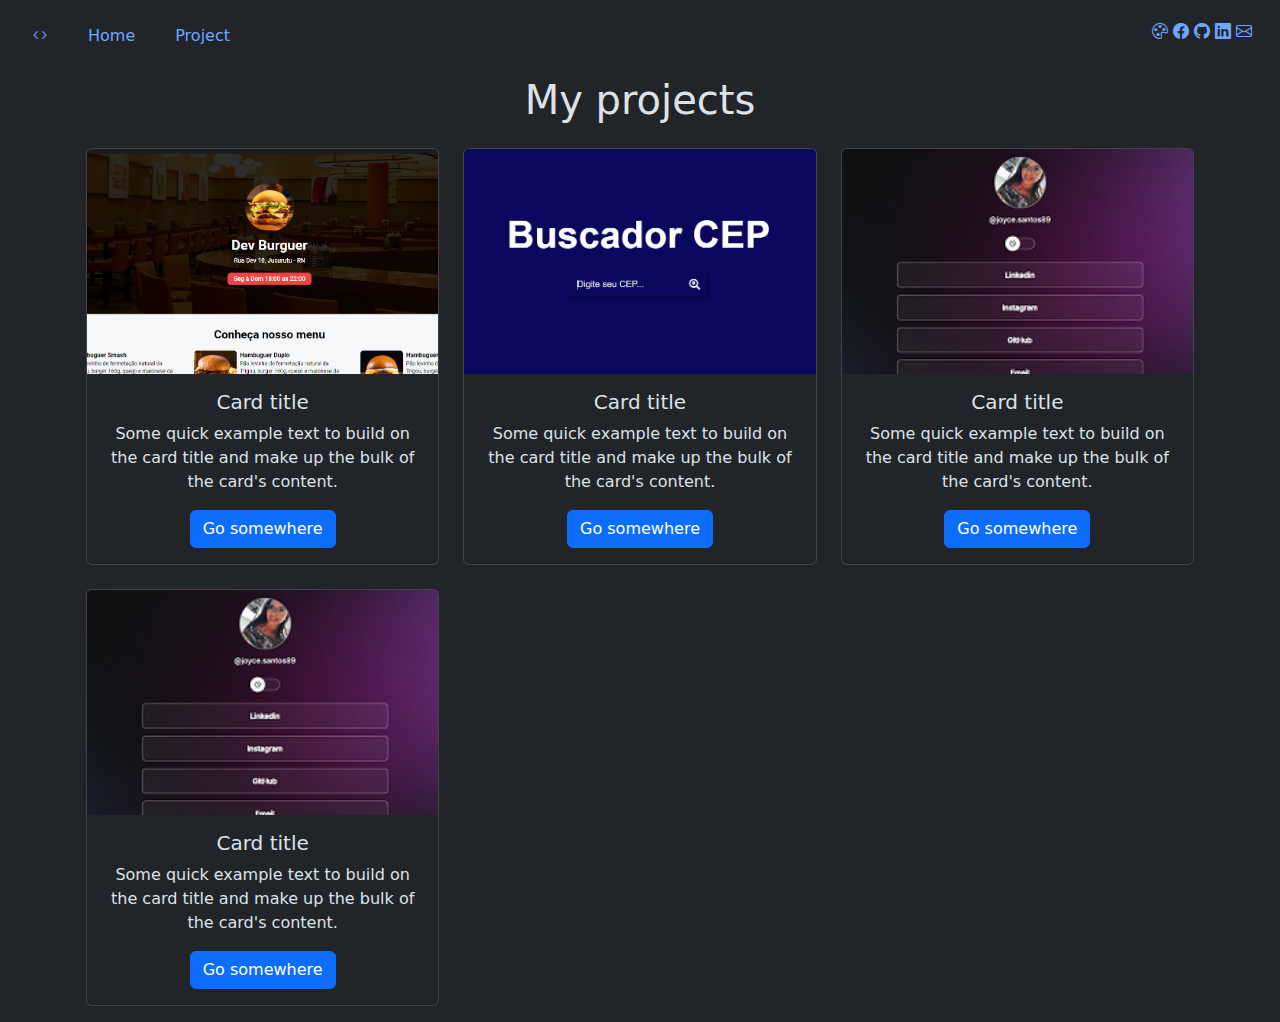
==== project.html @ a43f8127 "add: page projects" ====
<!DOCTYPE html>
<html lang="en" data-bs-theme="dark">
<head>
    <meta charset="UTF-8">
    <meta name="viewport" content="width=device-width, initial-scale=1.0">
    <title>Joyce</title>
    <!-- Google Fonts -->
    <link rel="preconnect" href="https://fonts.googleapis.com">
    <link rel="preconnect" href="https://fonts.gstatic.com" crossorigin>
    <link href="https://fonts.googleapis.com/css2?family=Lato:wght@100;300;400;700;900&display=swap" rel="stylesheet">
    <!-- Bootstrap CSS -->
    <link href="https://cdn.jsdelivr.net/npm/bootstrap@5.3.3/dist/css/bootstrap.min.css" rel="stylesheet" integrity="sha384-QWTKZyjpPEjISv5WaRU9OFeRpok6YctnYmDr5pNlyT2bRjXh0JMhjY6hW+ALEwIH" crossorigin="anonymous">
    <link rel="stylesheet" href="https://cdn.jsdelivr.net/npm/bootstrap-icons@1.11.3/font/bootstrap-icons.min.css">
    <!-- Custom CSS -->
    <link rel="stylesheet" href="css/style.css">
    
</head>
<body>
   <!-- NavBar -->
 
  <ul class="nav nav-pills  m-1 p-2">
  <li class="nav-item" data-aos="fade-left">
    
      <i class="bi bi-code m-1 nav-link"></i>
    
  
  <li class="nav-item" data-aos="fade-left">
    <a class="nav-link  start-2 m-1" href="index.html">Home</a>
  </li>

  <li class="nav-item" data-aos="fade-left">
    <a class="nav-link  m-1" href="project.html">Project</a>
  </li>
  <li class="nav-item ms-auto" id="icons">
    <li>
  <li href="#" class="nav-link justify-content-end" data-aos="fade-left">
    
    <a onclick="tema()" id="tema"><i class="bi bi-palette"></i></a>
    <a href="http://www.facebook.com/Joy.Santos89" target="_blank" class="bi bi-facebook"></a>
    <a href="https://github.com/Joyce8900" target="_blank" class="bi bi-github"></a>
    <a href="https://www.linkedin.com/in/joyce-santos-4589b11a8" target="_blank" class="bi bi-linkedin"></a>
    <a href="mailto:joycesantos8900@gmail.com" class="bi bi-envelope"></a>
    </li>
</li>

  </li>
</ul>
  <p class="h1 title m-2 d-flex justify-content-center">My projects</p>
  <section class="container text-center p-3" data-aos="flip-down">
  <div class="row row-cols-1 row-cols-md-3 g-4"> <!-- 1 coluna em telas pequenas, 3 em médias e maiores -->
    
    <div class="col">
      <div class="card">
        <img class="card-img-top" src="./img/cardapio.png" alt="Cardapio" style="height: 25vh; object-fit: cover;">
        <div class="card-body">
          <h5 class="card-title">Card title</h5>
          <p class="card-text">Some quick example text to build on the card title and make up the bulk of the card's content.</p>
          <a href="https://cardapio-lilac.vercel.app/" target="_blank" class="btn btn-primary">Go somewhere</a>
        </div>
      </div>
    </div>
    
    <div class="col">
      <div class="card">
        <img class="card-img-top" src="./img/cep.png" alt="Cep" style="height: 25vh; object-fit: cover;">
        <div class="card-body">
          <h5 class="card-title">Card title</h5>
          <p class="card-text">Some quick example text to build on the card title and make up the bulk of the card's content.</p>
          <a href="https://buscador-cep-beryl.vercel.app/" target="_blank" class="btn btn-primary">Go somewhere</a>
        </div>
      </div>
    </div>
    
    <div class="col">
      <div class="card">
        <img class="card-img-top" src="./img/devlinks.png" alt="Dev Links" style="height: 25vh; object-fit: cover;">
        <div class="card-body">
          <h5 class="card-title">Card title</h5>
          <p class="card-text">Some quick example text to build on the card title and make up the bulk of the card's content.</p>
          <a href="https://joyce8900.github.io/DevLinks/" target="_blank" class="btn btn-primary">Go somewhere</a>
        </div>
      </div>
    </div>

     <div class="col">
      <div class="card">
        <img class="card-img-top" src="./img/devlinks.png" alt="Dev Links" style="height: 25vh; object-fit: cover;">
        <div class="card-body">
          <h5 class="card-title">Card title</h5>
          <p class="card-text">Some quick example text to build on the card title and make up the bulk of the card's content.</p>
          <a href="https://joyce8900.github.io/DevLinks/" target="_blank" class="btn btn-primary">Go somewhere</a>
        </div>
      </div>
    </div>

  </div>
</section>


</body>
</html>
---- css/style.css ----
h1{
  color: black;
}
#icons{
  font-size: 1.2em;
  display: flex;
  gap: 10px;
}
#main-projects {
  color: rgb(46, 45, 45);
  width: 100%;
  height: 20rem;
  white-space: nowrap;
  /* border: 1px solid black; */
  margin: auto; 
  display: flex; 
  justify-content: center; 
  align-items: center; 
}
#tema:hover{
  cursor: pointer;
}

#proactivity:hover{
  transition:  background-color 2s ease ;
}
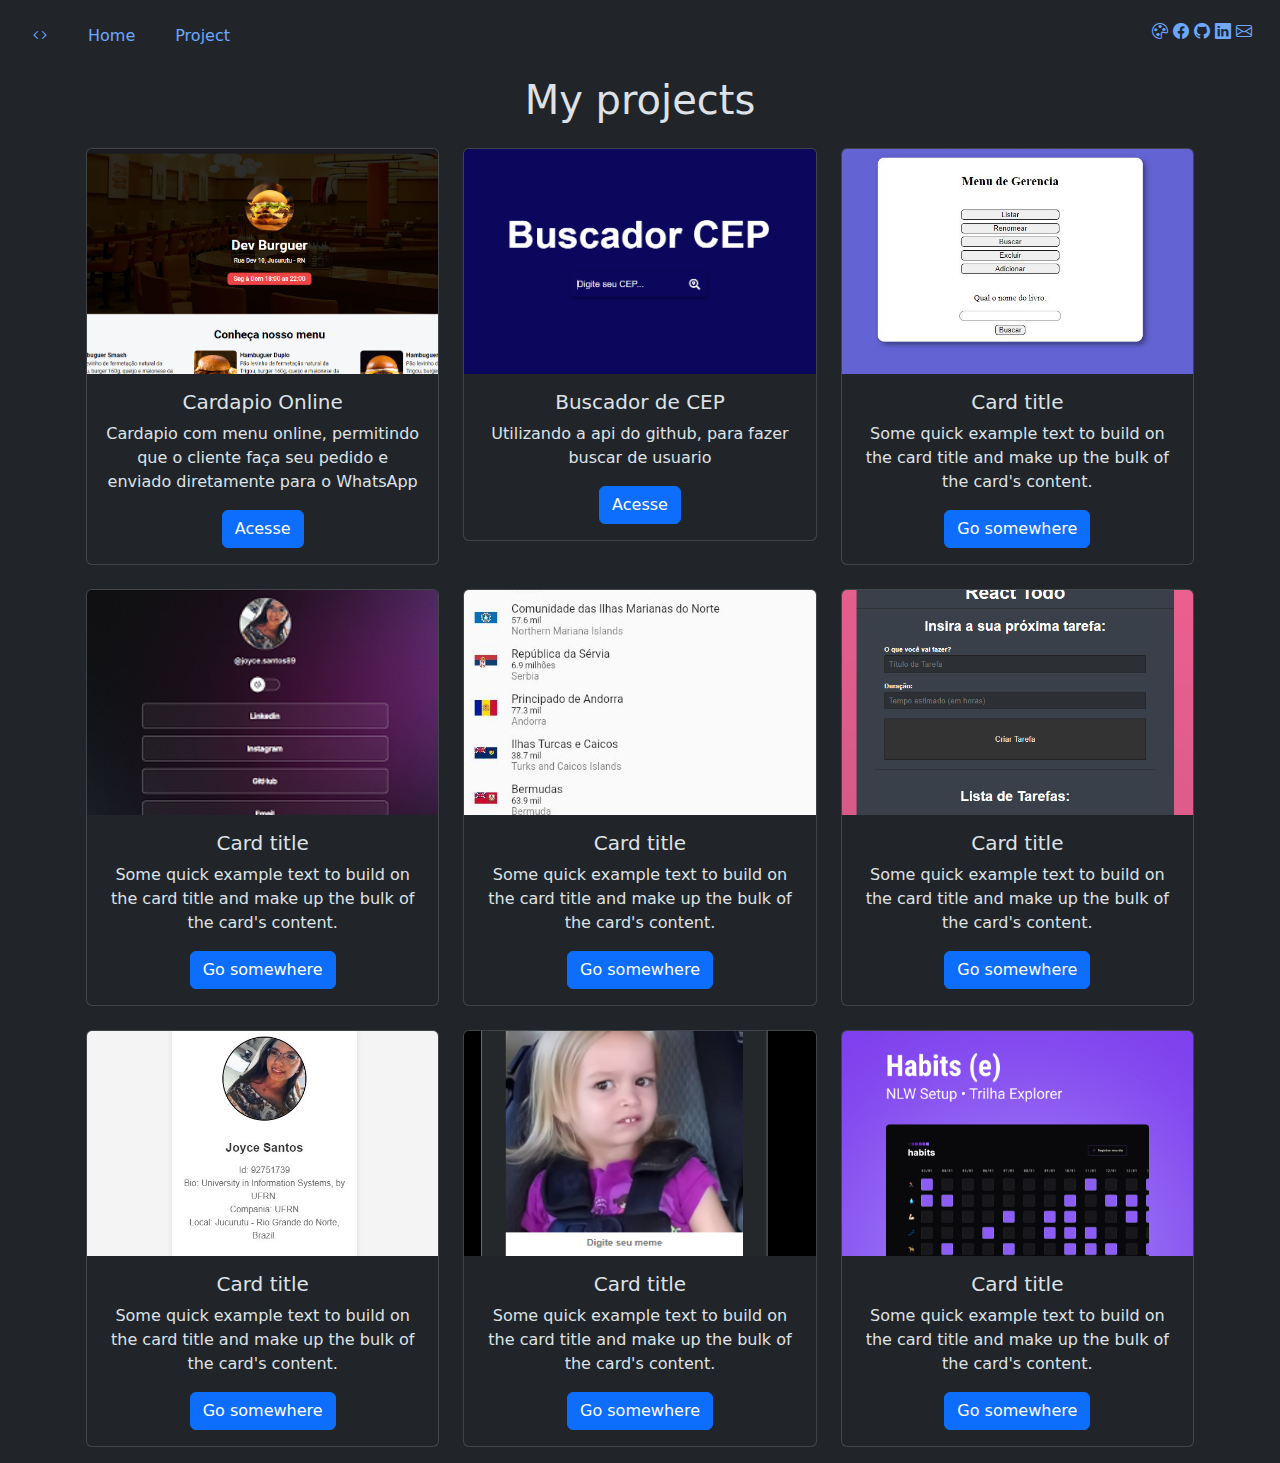
==== commit b0ca7b70: "add:  imgs" ====
--- a/project.html
+++ b/project.html
@@ -53,9 +53,9 @@
       <div class="card">
         <img class="card-img-top" src="./img/cardapio.png" alt="Cardapio" style="height: 25vh; object-fit: cover;">
         <div class="card-body">
-          <h5 class="card-title">Card title</h5>
-          <p class="card-text">Some quick example text to build on the card title and make up the bulk of the card's content.</p>
-          <a href="https://cardapio-lilac.vercel.app/" target="_blank" class="btn btn-primary">Go somewhere</a>
+          <h5 class="card-title">Cardapio Online</h5>
+          <p class="card-text">Cardapio com menu online, permitindo que o cliente faça seu pedido e enviado diretamente para o WhatsApp</p>
+          <a href="https://cardapio-lilac.vercel.app/" target="_blank" class="btn btn-primary">Acesse</a>
         </div>
       </div>
     </div>
@@ -64,9 +64,20 @@
       <div class="card">
         <img class="card-img-top" src="./img/cep.png" alt="Cep" style="height: 25vh; object-fit: cover;">
         <div class="card-body">
+          <h5 class="card-title">Buscador de CEP</h5>
+          <p class="card-text">Utilizando a api do github, para fazer buscar de usuario</p>
+          <a href="https://buscador-cep-beryl.vercel.app/" target="_blank" class="btn btn-primary">Acesse</a>
+        </div>
+      </div>
+    </div>
+
+    <div class="col">
+      <div class="card">
+        <img class="card-img-top" src="./img/livros.jfif" alt="livros" style="height: 25vh; object-fit: cover;">
+        <div class="card-body">
           <h5 class="card-title">Card title</h5>
           <p class="card-text">Some quick example text to build on the card title and make up the bulk of the card's content.</p>
-          <a href="https://buscador-cep-beryl.vercel.app/" target="_blank" class="btn btn-primary">Go somewhere</a>
+          <a href="https://joyce8900.github.io/Gerenciamento-de-Estoque-de-Livros/" target="_blank" class="btn btn-primary">Go somewhere</a>
         </div>
       </div>
     </div>
@@ -84,18 +95,64 @@
 
      <div class="col">
       <div class="card">
-        <img class="card-img-top" src="./img/devlinks.png" alt="Dev Links" style="height: 25vh; object-fit: cover;">
+        <img class="card-img-top" src="./img/exploração-geográfica.jfif" alt="exploração-geográfica" style="height: 25vh; object-fit: cover;">
         <div class="card-body">
           <h5 class="card-title">Card title</h5>
           <p class="card-text">Some quick example text to build on the card title and make up the bulk of the card's content.</p>
-          <a href="https://joyce8900.github.io/DevLinks/" target="_blank" class="btn btn-primary">Go somewhere</a>
+          <a href="https://z1cu06x71cv0.zapp.page/#/" target="_blank" class="btn btn-primary">Go somewhere</a>
         </div>
       </div>
     </div>
 
+
+    <div class="col">
+      <div class="card">
+        <img class="card-img-top" src="./img/Todo-React.png" alt="Todo-React" style="height: 25vh; object-fit: cover;">
+        <div class="card-body">
+          <h5 class="card-title">Card title</h5>
+          <p class="card-text">Some quick example text to build on the card title and make up the bulk of the card's content.</p>
+          <a href="https://todo-react-five-psi.vercel.app/" target="_blank" class="btn btn-primary">Go somewhere</a>
+        </div>
+      </div>
+    </div>
+
+    <div class="col">
+      <div class="card">
+        <img class="card-img-top" src="./img/github.jfif" alt="GithubApi" style="height: 25vh; object-fit: cover;">
+        <div class="card-body">
+          <h5 class="card-title">Card title</h5>
+          <p class="card-text">Some quick example text to build on the card title and make up the bulk of the card's content.</p>
+          <a href="https://joyce8900.github.io/ApiGithub/" target="_blank" class="btn btn-primary">Go somewhere</a>
+        </div>
+      </div>
+    </div>
+
+     <div class="col">
+      <div class="card">
+        <img class="card-img-top" src="./img/maquina-meme.png" alt="maquina-meme" style="height: 25vh; object-fit: cover;">
+        <div class="card-body">
+          <h5 class="card-title">Card title</h5>
+          <p class="card-text">Some quick example text to build on the card title and make up the bulk of the card's content.</p>
+          <a href="https://joyce8900.github.io/M-quina-de-Memes/" target="_blank" class="btn btn-primary">Go somewhere</a>
+        </div>
+      </div>
+    </div>
+
+    <div class="col">
+      <div class="card">
+        <img class="card-img-top" src="./img/habits.jpg" alt="habits" style="height: 25vh; object-fit: cover;">
+        <div class="card-body">
+          <h5 class="card-title">Card title</h5>
+          <p class="card-text">Some quick example text to build on the card title and make up the bulk of the card's content.</p>
+          <a href="https://joyce8900.github.io/M-quina-de-Memes/" target="_blank" class="btn btn-primary">Go somewhere</a>
+        </div>
+      </div>
+    </div>
+    
+
   </div>
 </section>
 
-
+<script src="script.js"></script>
 </body>
 </html>
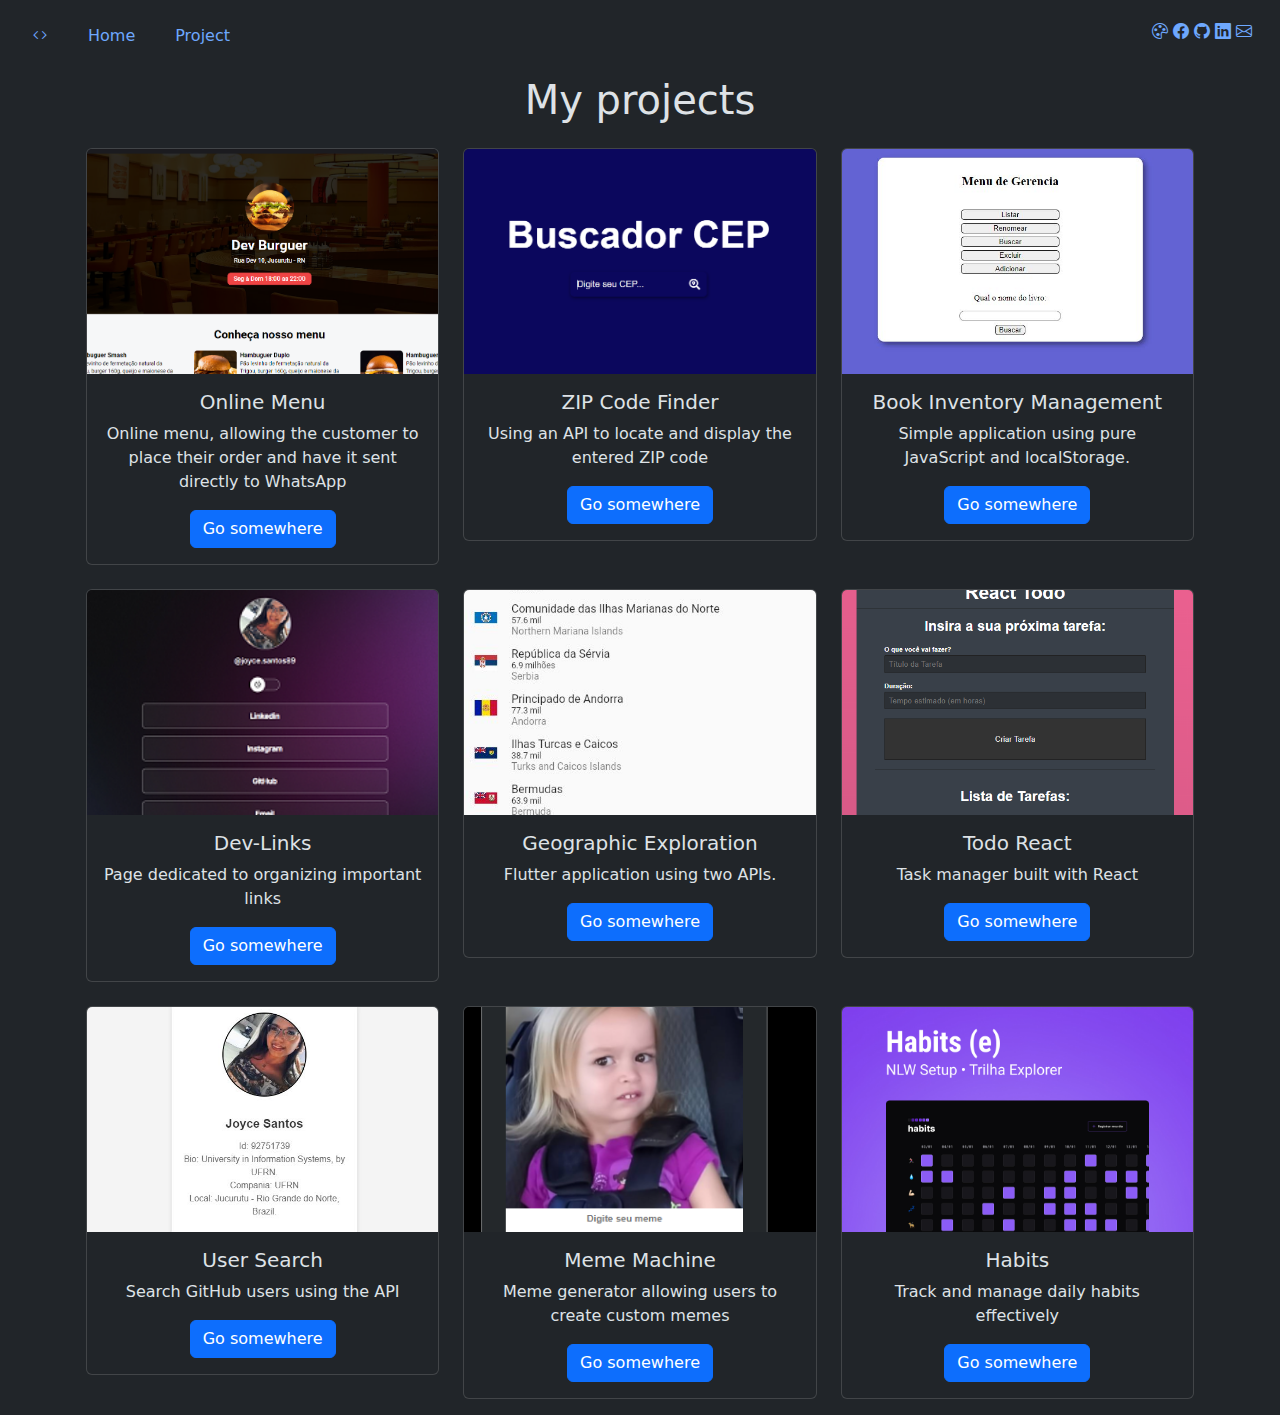
==== commit 0149023b: "add: legenda em projetos" ====
--- a/project.html
+++ b/project.html
@@ -53,9 +53,10 @@
       <div class="card">
         <img class="card-img-top" src="./img/cardapio.png" alt="Cardapio" style="height: 25vh; object-fit: cover;">
         <div class="card-body">
-          <h5 class="card-title">Cardapio Online</h5>
-          <p class="card-text">Cardapio com menu online, permitindo que o cliente faça seu pedido e enviado diretamente para o WhatsApp</p>
-          <a href="https://cardapio-lilac.vercel.app/" target="_blank" class="btn btn-primary">Acesse</a>
+          <h5 class="card-title">Online Menu</h5>
+          <p class="card-text">Online menu, allowing the customer to place their order and have it sent directly to WhatsApp</p>
+
+          <a href="https://cardapio-lilac.vercel.app/" target="_blank" class="btn btn-primary">Go somewhere</a>
         </div>
       </div>
     </div>
@@ -64,9 +65,10 @@
       <div class="card">
         <img class="card-img-top" src="./img/cep.png" alt="Cep" style="height: 25vh; object-fit: cover;">
         <div class="card-body">
-          <h5 class="card-title">Buscador de CEP</h5>
-          <p class="card-text">Utilizando a api do github, para fazer buscar de usuario</p>
-          <a href="https://buscador-cep-beryl.vercel.app/" target="_blank" class="btn btn-primary">Acesse</a>
+          <h5 class="card-title">ZIP Code Finder</h5>
+          <p class="card-text">Using an API to locate and display the entered ZIP code</p>
+
+          <a href="https://buscador-cep-beryl.vercel.app/" target="_blank" class="btn btn-primary">Go somewhere</a>
         </div>
       </div>
     </div>
@@ -75,8 +77,9 @@
       <div class="card">
         <img class="card-img-top" src="./img/livros.jfif" alt="livros" style="height: 25vh; object-fit: cover;">
         <div class="card-body">
-          <h5 class="card-title">Card title</h5>
-          <p class="card-text">Some quick example text to build on the card title and make up the bulk of the card's content.</p>
+          <h5 class="card-title">Book Inventory Management</h5>
+          <p class="card-text">Simple application using pure JavaScript and localStorage.</p>
+
           <a href="https://joyce8900.github.io/Gerenciamento-de-Estoque-de-Livros/" target="_blank" class="btn btn-primary">Go somewhere</a>
         </div>
       </div>
@@ -86,8 +89,9 @@
       <div class="card">
         <img class="card-img-top" src="./img/devlinks.png" alt="Dev Links" style="height: 25vh; object-fit: cover;">
         <div class="card-body">
-          <h5 class="card-title">Card title</h5>
-          <p class="card-text">Some quick example text to build on the card title and make up the bulk of the card's content.</p>
+          <h5 class="card-title">Dev-Links</h5>
+          <p class="card-text">Page dedicated to organizing important links</p>
+
           <a href="https://joyce8900.github.io/DevLinks/" target="_blank" class="btn btn-primary">Go somewhere</a>
         </div>
       </div>
@@ -97,8 +101,9 @@
       <div class="card">
         <img class="card-img-top" src="./img/exploração-geográfica.jfif" alt="exploração-geográfica" style="height: 25vh; object-fit: cover;">
         <div class="card-body">
-          <h5 class="card-title">Card title</h5>
-          <p class="card-text">Some quick example text to build on the card title and make up the bulk of the card's content.</p>
+          <h5 class="card-title">Geographic Exploration</h5>
+          <p class="card-text">Flutter application using two APIs.</p>
+
           <a href="https://z1cu06x71cv0.zapp.page/#/" target="_blank" class="btn btn-primary">Go somewhere</a>
         </div>
       </div>
@@ -109,8 +114,9 @@
       <div class="card">
         <img class="card-img-top" src="./img/Todo-React.png" alt="Todo-React" style="height: 25vh; object-fit: cover;">
         <div class="card-body">
-          <h5 class="card-title">Card title</h5>
-          <p class="card-text">Some quick example text to build on the card title and make up the bulk of the card's content.</p>
+          <h5 class="card-title">Todo React</h5>
+          <p class="card-text">Task manager built with React</p>
+
           <a href="https://todo-react-five-psi.vercel.app/" target="_blank" class="btn btn-primary">Go somewhere</a>
         </div>
       </div>
@@ -120,8 +126,9 @@
       <div class="card">
         <img class="card-img-top" src="./img/github.jfif" alt="GithubApi" style="height: 25vh; object-fit: cover;">
         <div class="card-body">
-          <h5 class="card-title">Card title</h5>
-          <p class="card-text">Some quick example text to build on the card title and make up the bulk of the card's content.</p>
+          <h5 class="card-title">User Search</h5>
+          <p class="card-text">Search GitHub users using the API</p>
+
           <a href="https://joyce8900.github.io/ApiGithub/" target="_blank" class="btn btn-primary">Go somewhere</a>
         </div>
       </div>
@@ -131,8 +138,9 @@
       <div class="card">
         <img class="card-img-top" src="./img/maquina-meme.png" alt="maquina-meme" style="height: 25vh; object-fit: cover;">
         <div class="card-body">
-          <h5 class="card-title">Card title</h5>
-          <p class="card-text">Some quick example text to build on the card title and make up the bulk of the card's content.</p>
+          <h5 class="card-title">Meme Machine</h5>
+          <p class="card-text">Meme generator allowing users to create custom memes</p>
+
           <a href="https://joyce8900.github.io/M-quina-de-Memes/" target="_blank" class="btn btn-primary">Go somewhere</a>
         </div>
       </div>
@@ -142,8 +150,8 @@
       <div class="card">
         <img class="card-img-top" src="./img/habits.jpg" alt="habits" style="height: 25vh; object-fit: cover;">
         <div class="card-body">
-          <h5 class="card-title">Card title</h5>
-          <p class="card-text">Some quick example text to build on the card title and make up the bulk of the card's content.</p>
+          <h5 class="card-title">Habits</h5>
+          <p class="card-text">Track and manage daily habits effectively</p>
           <a href="https://joyce8900.github.io/M-quina-de-Memes/" target="_blank" class="btn btn-primary">Go somewhere</a>
         </div>
       </div>
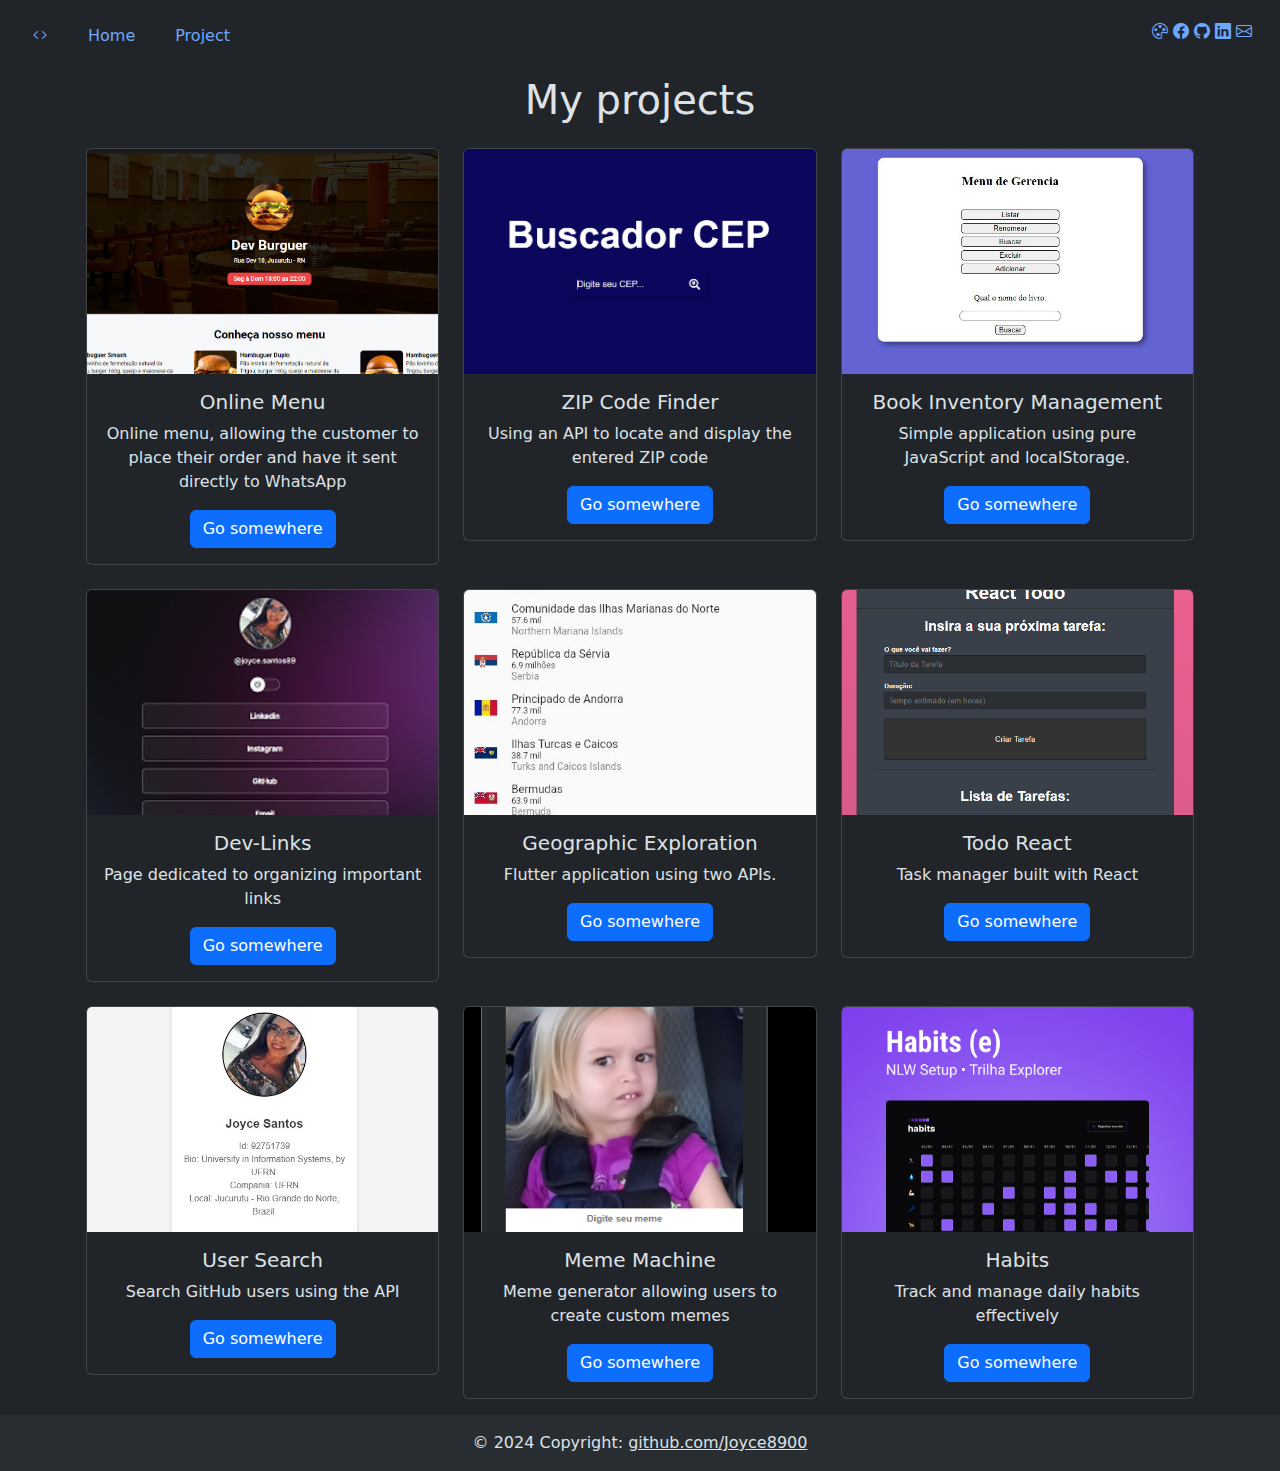
==== commit 90b51f08: "add: footer" ====
--- a/project.html
+++ b/project.html
@@ -160,7 +160,14 @@
 
   </div>
 </section>
-
+<footer class="bg-body-tertiary text-center text-lg-start">
+  <!-- Copyright -->
+  <div class="text-center p-3" style="background-color: rgba(0, 0, 0, 0.05);">
+    © 2024 Copyright:
+    <a class="text-body" href="https://mdbootstrap.com/">github.com/Joyce8900</a>
+  </div>
+  <!-- Copyright -->
+</footer>
 <script src="script.js"></script>
 </body>
 </html>
